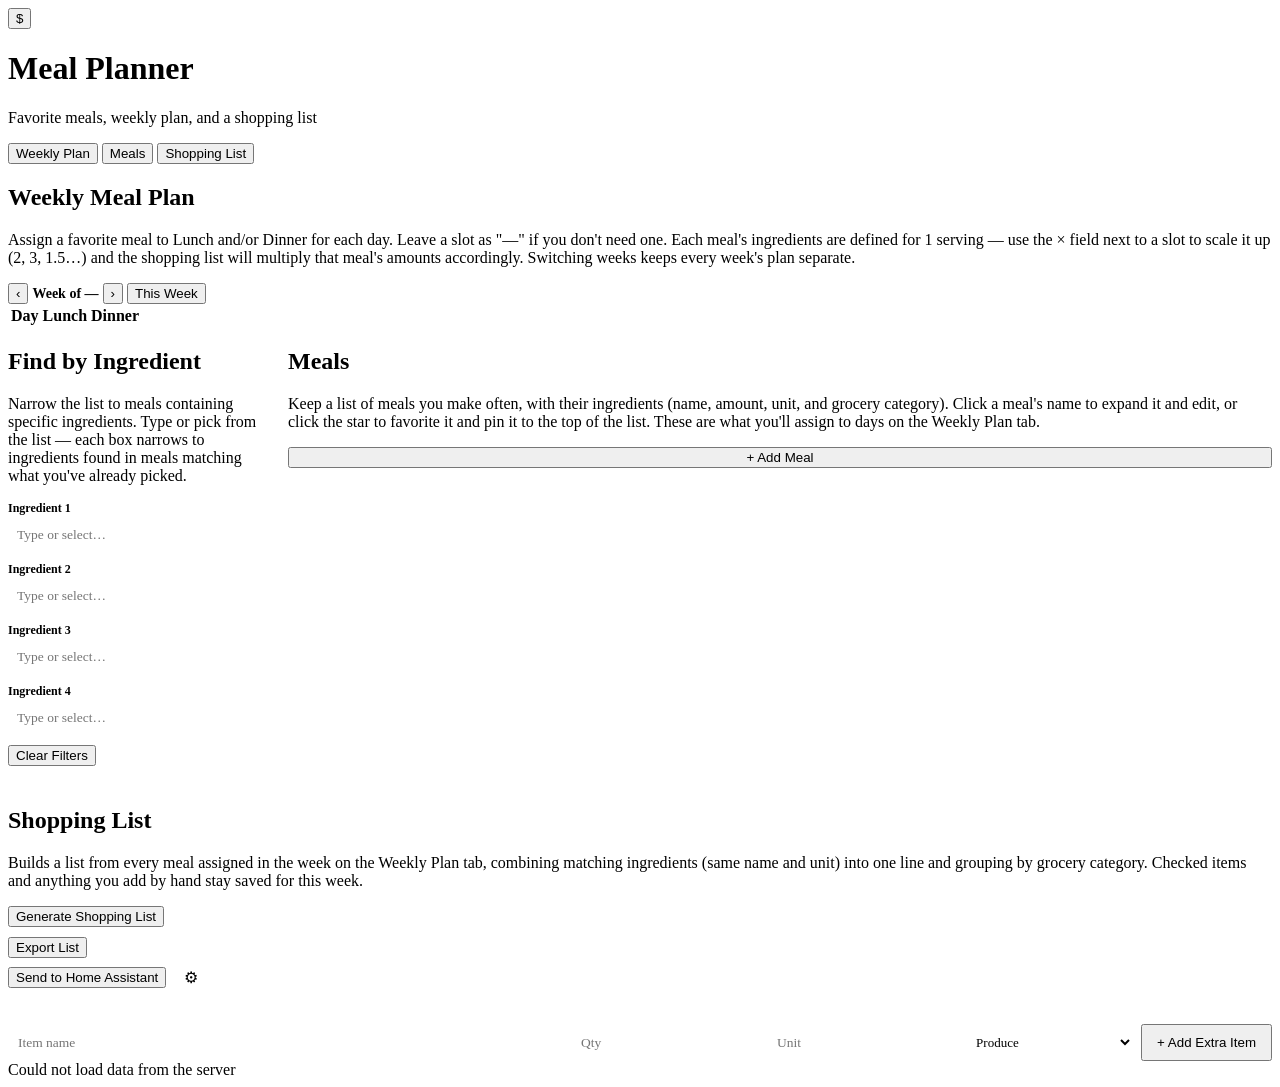
==== static/meals/index.html @ a9ba0d9b "Initial commit" ====
<!DOCTYPE html>
<html lang="en">
<head>
<meta charset="UTF-8">
<meta name="viewport" content="width=device-width, initial-scale=1.0">
<title>Meal Planner</title>
<script src="/theme.js"></script>
<link rel="stylesheet" href="/style.css">
<link rel="stylesheet" href="/nav.css">
<link rel="stylesheet" href="style.css">
</head>
<body data-page="meals">

<header class="app-header">
  <div class="header-inner">
    <div class="header-top-row">
      <div class="brand">
        <div class="nav-menu-wrap">
          <button type="button" class="brand-mark" id="nav-menu-trigger" aria-haspopup="true" aria-expanded="false" title="Switch section">$</button>
          <div class="nav-menu" id="nav-menu" hidden></div>
        </div>
        <div>
          <h1>Meal Planner</h1>
          <p class="brand-sub">Favorite meals, weekly plan, and a shopping list</p>
        </div>
      </div>
      <div class="nav-menu-wrap" id="meals-settings-wrap" hidden>
        <button type="button" class="brand-mark settings-gear-btn" id="meals-settings-trigger" aria-haspopup="true" aria-expanded="false" title="Recipe import options">&#9881;</button>
        <div class="nav-menu settings-menu" id="meals-settings-menu" hidden>
          <button type="button" class="settings-menu-item" id="menu-import-recipe-btn">
            <span class="nav-item-title">+ Import Recipe</span>
            <span class="nav-item-desc">Pull one recipe in from a URL, or paste ingredients by hand</span>
          </button>
          <button type="button" class="settings-menu-item" id="menu-import-all-themealdb-btn">
            <span class="nav-item-title">Import All from TheMealDB</span>
            <span class="nav-item-desc">Fetch TheMealDB's entire recipe database (300+ meals)</span>
          </button>
          <button type="button" class="settings-menu-item danger-item" id="menu-clear-all-meals-btn">
            <span class="nav-item-title">Clear All Meals</span>
            <span class="nav-item-desc">Remove every meal from your list &mdash; can't be undone</span>
          </button>
        </div>
      </div>
    </div>
    <nav class="tabs" id="tabs">
      <button class="tab-btn active" data-tab="plan">Weekly Plan</button>
      <button class="tab-btn" data-tab="meals">Meals</button>
      <button class="tab-btn" data-tab="shopping">Shopping List</button>
    </nav>
  </div>
</header>

<main class="app-main">

  <!-- WEEKLY MEAL PLAN -->
  <section class="panel active" id="panel-plan">
    <div class="card">
      <h2>Weekly Meal Plan</h2>
      <p class="card-hint">Assign a favorite meal to Lunch and/or Dinner for each day. Leave a slot as "&mdash;" if you don't need one. Each meal's ingredients are defined for 1 serving &mdash; use the &times; field next to a slot to scale it up (2, 3, 1.5&hellip;) and the shopping list will multiply that meal's amounts accordingly. Switching weeks keeps every week's plan separate.</p>

      <div class="month-bar" id="week-bar">
        <button type="button" id="week-prev" class="month-nav-btn" aria-label="Previous week">&lsaquo;</button>
        <span class="week-label" id="week-label">Week of &mdash;</span>
        <button type="button" id="week-next" class="month-nav-btn" aria-label="Next week">&rsaquo;</button>
        <button type="button" id="week-today" class="link-btn">This Week</button>
      </div>

      <table class="tracker-table plan-table" id="plan-table">
        <thead>
          <tr><th>Day</th><th>Lunch</th><th>Dinner</th></tr>
        </thead>
        <tbody id="plan-body"></tbody>
      </table>
    </div>
  </section>

  <!-- FAVORITE MEALS -->
  <section class="panel" id="panel-meals">
    <div class="meals-layout">
      <aside class="card meals-search-card">
        <h2>Find by Ingredient</h2>
        <p class="card-hint">Narrow the list to meals containing specific ingredients. Type or pick from the list &mdash; each box narrows to ingredients found in meals matching what you've already picked.</p>

        <div class="meal-search-row">
          <label for="meal-search-1">Ingredient 1</label>
          <input type="text" id="meal-search-1" list="meal-search-1-list" placeholder="Type or select…" autocomplete="off">
          <datalist id="meal-search-1-list"></datalist>
        </div>
        <div class="meal-search-row">
          <label for="meal-search-2">Ingredient 2</label>
          <input type="text" id="meal-search-2" list="meal-search-2-list" placeholder="Type or select…" autocomplete="off">
          <datalist id="meal-search-2-list"></datalist>
        </div>
        <div class="meal-search-row">
          <label for="meal-search-3">Ingredient 3</label>
          <input type="text" id="meal-search-3" list="meal-search-3-list" placeholder="Type or select…" autocomplete="off">
          <datalist id="meal-search-3-list"></datalist>
        </div>
        <div class="meal-search-row">
          <label for="meal-search-4">Ingredient 4</label>
          <input type="text" id="meal-search-4" list="meal-search-4-list" placeholder="Type or select…" autocomplete="off">
          <datalist id="meal-search-4-list"></datalist>
        </div>

        <button type="button" class="link-btn" id="meal-search-clear-btn">Clear Filters</button>
        <p class="field-note" id="meal-search-count-note"></p>
      </aside>

      <div class="card meals-main-card">
        <h2>Meals</h2>
        <p class="card-hint">Keep a list of meals you make often, with their ingredients (name, amount, unit, and grocery category). Click a meal's name to expand it and edit, or click the star to favorite it and pin it to the top of the list. These are what you'll assign to days on the Weekly Plan tab.</p>
        <div class="meals-toolbar-buttons">
          <button type="button" class="add-item-btn" id="add-meal-btn">+ Add Meal</button>
        </div>
        <p class="action-status" id="import-all-status"></p>
        <div id="meals-list"></div>
      </div>
    </div>
  </section>

  <!-- SHOPPING LIST -->
  <section class="panel" id="panel-shopping">
    <div class="card">
      <h2>Shopping List</h2>
      <p class="card-hint">Builds a list from every meal assigned in the week on the Weekly Plan tab, combining matching ingredients (same name and unit) into one line and grouping by grocery category. Checked items and anything you add by hand stay saved for this week.</p>

      <div class="stocks-actions">
        <button type="button" class="primary-btn" id="generate-list-btn">Generate Shopping List</button>
        <span class="action-status" id="shopping-status"></span>
      </div>

      <div class="stocks-actions shopping-export-actions">
        <button type="button" class="add-item-btn" id="export-list-btn">Export List</button>
        <div class="send-ha-wrap">
          <button type="button" class="add-item-btn" id="send-ha-btn">Send to Home Assistant</button>
          <button type="button" class="gear-btn" id="ha-settings-gear-btn" title="Home Assistant settings" aria-haspopup="dialog" aria-expanded="false">&#9881;</button>
        </div>
        <span class="action-status" id="export-status"></span>
      </div>

      <div id="shopping-list"></div>

      <div class="extra-item-form">
        <input type="text" id="extra-item-name" placeholder="Item name">
        <input type="text" id="extra-item-qty" placeholder="Qty" class="extra-item-qty-input">
        <input type="text" id="extra-item-unit" placeholder="Unit">
        <select id="extra-item-category"></select>
        <button type="button" class="add-item-btn" id="add-extra-item-btn">+ Add Extra Item</button>
      </div>
    </div>
  </section>

</main>

<div class="modal-overlay" id="import-overlay" hidden>
  <div class="modal-card import-modal-card" role="dialog" aria-modal="true" aria-labelledby="import-modal-title">
    <div class="modal-header">
      <h2 id="import-modal-title">Import a Recipe</h2>
      <button type="button" class="modal-close-btn" id="import-close-btn" aria-label="Close">&times;</button>
    </div>
    <p class="card-hint">Paste a recipe URL and click Fetch to pull its ingredients automatically. Works best with <a href="https://www.themealdb.com" target="_blank" rel="noopener">TheMealDB</a> &mdash; paste the URL of a specific meal page (looks like themealdb.com/meal/52772-some-recipe-name), not a search or browse page. Also works on other sites that publish structured recipe data, and on RecipeDB (cosylab.iiitd.edu.in/recipedb, less reliable). If a URL doesn't work, or you'd rather not use one, just paste the ingredient list yourself below. Either way, review and fix anything before adding it to your Favorite Meals.</p>

    <div class="form-row">
      <label for="import-url">Recipe URL (optional)</label>
      <div class="import-url-row">
        <input type="text" id="import-url" placeholder="https://example.com/recipe" autocomplete="off" spellcheck="false">
        <button type="button" class="add-item-btn" id="import-fetch-btn">Fetch from URL</button>
      </div>
    </div>

    <div class="form-row">
      <label for="import-meal-name">Meal Name</label>
      <input type="text" id="import-meal-name" placeholder="e.g. Spaghetti Bolognese">
    </div>

    <div class="form-row">
      <label for="import-servings">Servings in this recipe</label>
      <input type="number" id="import-servings" min="1" step="1" value="1">
      <p class="field-note">Amounts below are for the whole recipe &mdash; they'll be divided by <strong id="import-servings-echo">1</strong> and saved per serving, matching how your other meals work.</p>
    </div>

    <div class="form-row">
      <label for="import-ingredients-text">Ingredients (one per line)</label>
      <textarea id="import-ingredients-text" rows="6" placeholder="2 cups flour&#10;1 tsp salt&#10;3 large eggs"></textarea>
      <button type="button" class="add-item-btn" id="import-parse-btn">Parse Ingredients</button>
    </div>

    <div class="ingredient-labels">
      <span>Ingredient</span><span>Qty</span><span>Unit</span><span>Category</span><span></span>
    </div>
    <div id="import-ingredients-list"></div>
    <button type="button" class="add-item-btn" id="import-add-row-btn">+ Add Row</button>

    <div class="form-row">
      <label for="import-instructions">Instructions (optional)</label>
      <textarea id="import-instructions" rows="6" placeholder="Fetched automatically when available - review and edit before adding."></textarea>
    </div>

    <div class="modal-actions">
      <button type="button" class="primary-btn" id="import-commit-btn">Add to Meals</button>
      <button type="button" class="link-btn" id="import-cancel-btn">Cancel</button>
      <span class="action-status" id="import-status"></span>
    </div>
  </div>
</div>

<div class="modal-overlay" id="export-overlay" hidden>
  <div class="modal-card" role="dialog" aria-modal="true" aria-labelledby="export-modal-title">
    <div class="modal-header">
      <h2 id="export-modal-title">Export Shopping List</h2>
      <button type="button" class="modal-close-btn" id="export-close-btn" aria-label="Close">&times;</button>
    </div>
    <p class="card-hint">Everything still unchecked on this week's list, one item per line &mdash; select all and copy, or download it as a text file to paste into Home Assistant's Shopping List (or anywhere else).</p>
    <div class="form-row">
      <textarea id="export-text" rows="12" readonly></textarea>
    </div>
    <div class="modal-actions">
      <button type="button" class="primary-btn" id="export-download-btn">Download as .txt</button>
      <button type="button" class="link-btn" id="export-close-btn-2">Close</button>
    </div>
  </div>
</div>

<div class="modal-overlay" id="ha-settings-overlay" hidden>
  <div class="modal-card" role="dialog" aria-modal="true" aria-labelledby="ha-settings-title">
    <div class="modal-header">
      <h2 id="ha-settings-title">Home Assistant Settings</h2>
      <button type="button" class="modal-close-btn" id="ha-settings-close-btn" aria-label="Close">&times;</button>
    </div>
    <p class="card-hint" id="ha-settings-current">Loading current settings&hellip;</p>
    <div class="form-row">
      <label for="ha-base-url">Home Assistant URL</label>
      <input type="text" id="ha-base-url" autocomplete="off" spellcheck="false" placeholder="http://homeassistant.local:8123">
    </div>
    <div class="form-row">
      <label for="ha-token">Long-Lived Access Token</label>
      <input type="password" id="ha-token" autocomplete="off" spellcheck="false" placeholder="Leave blank to keep current token">
      <p class="field-note">Create one in Home Assistant: click your profile (bottom left) &rarr; Security tab &rarr; Long-Lived Access Tokens &rarr; Create Token.</p>
    </div>
    <div class="form-row">
      <label for="ha-todo-entity">Shopping List Entity</label>
      <input type="text" id="ha-todo-entity" autocomplete="off" spellcheck="false" placeholder="todo.shopping_list">
      <p class="field-note">The to-do list to fill in - check Settings &rarr; Devices &amp; Services &rarr; Entities in Home Assistant if you're not sure of the exact id.</p>
    </div>
    <div class="modal-actions">
      <button type="button" class="primary-btn" id="ha-settings-save-btn">Save &amp; Test</button>
      <span class="action-status" id="ha-settings-status"></span>
    </div>
  </div>
</div>

<footer class="app-footer">
  <span id="save-status">Ready</span>
</footer>

<script src="/nav.js"></script>
<script src="app.js"></script>
</body>
</html>
---- static/meals/style.css ----
/* Meal Planner page - small additions on top of the shared /style.css
   design system (cards, tables, buttons, .account-field-label, etc.). */

.card-hint a {
  color: var(--accent-dark);
  font-weight: 600;
}

/* Header top row + settings gear/menu: see shared /style.css - used here
   and on the Budget page. */

/* Shopping list export / Send to Home Assistant */

.shopping-export-actions {
  margin-top: 10px;
  flex-wrap: wrap;
}

.send-ha-wrap {
  display: flex;
  align-items: center;
  gap: 6px;
}

.gear-btn {
  width: 38px;
  height: 38px;
  border-radius: 8px;
  border: 1px solid var(--slate-200);
  background: var(--paper);
  color: var(--slate-600);
  font-size: 16px;
  cursor: pointer;
  display: flex;
  align-items: center;
  justify-content: center;
  font-family: inherit;
  flex-shrink: 0;
}

.gear-btn:hover {
  background: var(--white);
  color: var(--navy-950);
}

#export-text {
  font-family: ui-monospace, "SFMono-Regular", Consolas, monospace;
  font-size: 13px;
}

.meals-toolbar-buttons {
  display: flex;
  gap: 10px;
  flex-wrap: wrap;
}

.meals-toolbar-buttons .add-item-btn {
  width: auto;
  flex: 1 1 200px;
}

.week-label {
  font-size: 14px;
  font-weight: 650;
  color: var(--navy-950);
  min-width: 200px;
  text-align: center;
}

/* Weekly plan table */

.plan-table td { vertical-align: middle; }

.plan-day-label {
  font-weight: 650;
  color: var(--navy-950);
  white-space: nowrap;
}

.plan-slot {
  display: flex;
  align-items: center;
  gap: 6px;
}

.plan-slot select {
  border: 1px solid var(--slate-200);
  border-radius: 6px;
  background: var(--paper);
  padding: 7px 9px;
  font-size: 13.5px;
  font-family: inherit;
  color: var(--navy-950);
  width: 100%;
  max-width: 220px;
}

.plan-slot select:hover,
.plan-slot select:focus {
  border-color: var(--slate-200);
  background: var(--white);
}

.servings-wrap {
  display: flex;
  align-items: center;
  gap: 3px;
  flex-shrink: 0;
}

.servings-wrap span {
  font-size: 12px;
  color: var(--slate-400);
  font-weight: 650;
}

.servings-input {
  border: 1px solid var(--slate-200);
  border-radius: 6px;
  background: var(--paper);
  padding: 7px 6px;
  font-size: 13px;
  font-family: inherit;
  color: var(--navy-950);
  width: 52px;
  text-align: center;
}

.servings-input:hover,
.servings-input:focus {
  border-color: var(--slate-200);
  background: var(--white);
}

/* Favorite meals list */

.meal-card {
  background: var(--white);
  border: 1px solid var(--slate-200);
  border-radius: var(--radius);
  box-shadow: var(--shadow);
  margin-bottom: 10px;
  padding: 8px 20px;
}

.meal-card.expanded {
  margin-bottom: 16px;
  padding: 16px 20px;
}

.meal-card-header {
  display: flex;
  align-items: center;
  gap: 10px;
}

.meal-card.expanded .meal-card-header {
  margin-bottom: 14px;
}

.meal-name-toggle {
  flex: 1 1 auto;
  text-align: left;
  border: none;
  background: transparent;
  padding: 4px 2px;
  font-size: 14.5px;
  font-weight: 650;
  color: var(--navy-950);
  font-family: inherit;
  cursor: pointer;
}

.meal-name-toggle:hover { color: var(--accent-dark); }

.meal-ingredient-count {
  font-size: 12px;
  color: var(--slate-400);
  white-space: nowrap;
  flex-shrink: 0;
}

.meal-field-row {
  display: flex;
  flex-direction: column;
  gap: 5px;
  margin-bottom: 14px;
  max-width: 420px;
}

.meal-field-row input[type="text"] {
  border: 1px solid var(--slate-200);
  border-radius: 6px;
  background: var(--paper);
  padding: 8px 10px;
  font-size: 13.5px;
  font-family: inherit;
  color: var(--navy-950);
}

.meal-field-row textarea {
  border: 1px solid var(--slate-200);
  border-radius: 6px;
  background: var(--paper);
  padding: 9px 11px;
  font-size: 13.5px;
  font-family: inherit;
  color: var(--navy-950);
  resize: vertical;
}

.meal-field-row input[type="text"]:hover,
.meal-field-row input[type="text"]:focus,
.meal-field-row textarea:hover,
.meal-field-row textarea:focus {
  border-color: var(--slate-200);
  background: var(--white);
}

.ingredient-labels {
  display: grid;
  grid-template-columns: 1fr 80px 110px 160px 30px;
  gap: 8px;
  padding: 0 0 4px 0;
}

.ingredient-labels span {
  font-size: 10.5px;
  text-transform: uppercase;
  letter-spacing: 0.03em;
  color: var(--slate-400);
  font-weight: 650;
}

.ingredients-list {
  display: flex;
  flex-direction: column;
  gap: 6px;
  margin-bottom: 10px;
}

.ingredient-row {
  display: grid;
  grid-template-columns: 1fr 80px 110px 160px 30px;
  gap: 8px;
  align-items: center;
}

.ingredient-row input[type="text"],
.ingredient-row input[type="number"] {
  border: 1px solid var(--slate-200);
  border-radius: 6px;
  background: var(--paper);
  padding: 7px 9px;
  font-size: 13.5px;
  font-family: inherit;
  color: var(--navy-950);
  width: 100%;
}

.ingredient-row input[type="text"]:hover,
.ingredient-row input[type="text"]:focus,
.ingredient-row input[type="number"]:hover,
.ingredient-row input[type="number"]:focus {
  border-color: var(--slate-200);
  background: var(--white);
}

.ingredient-row select {
  border: 1px solid var(--slate-200);
  border-radius: 6px;
  background: var(--paper);
  padding: 7px 9px;
  font-size: 13px;
  font-family: inherit;
  color: var(--navy-950);
  width: 100%;
}

/* Shopping list */

.shopping-group { margin-bottom: 16px; }

.shopping-group h3 {
  font-size: 12px;
  text-transform: uppercase;
  letter-spacing: 0.03em;
  color: var(--slate-400);
  font-weight: 700;
  margin-bottom: 6px;
  padding-bottom: 4px;
  border-bottom: 1px solid var(--slate-100);
}

.shopping-line-row {
  display: flex;
  align-items: center;
  gap: 10px;
  padding: 6px 2px;
}

.shopping-line-row input[type="checkbox"] {
  width: 17px;
  height: 17px;
  flex-shrink: 0;
}

.shopping-line-text {
  flex: 1 1 auto;
  font-size: 13.5px;
  color: var(--navy-950);
}

.shopping-line-row.checked .shopping-line-text {
  color: var(--slate-400);
  text-decoration: line-through;
}

.shopping-line-meals {
  display: block;
  font-size: 11.5px;
  color: var(--slate-400);
  font-weight: 500;
}

.shopping-line-row .remove-item-btn {
  flex-shrink: 0;
}

.extra-item-form {
  display: flex;
  flex-wrap: wrap;
  align-items: center;
  gap: 8px;
  margin-top: 14px;
  padding-top: 14px;
  border-top: 1px solid var(--slate-100);
}

.extra-item-form input[type="text"] {
  border: 1px solid var(--slate-200);
  border-radius: 6px;
  background: var(--paper);
  padding: 8px 10px;
  font-size: 13.5px;
  font-family: inherit;
  color: var(--navy-950);
}

.extra-item-form input[type="text"]:hover,
.extra-item-form input[type="text"]:focus {
  border-color: var(--slate-200);
  background: var(--white);
}

#extra-item-name { flex: 1 1 200px; }
.extra-item-qty-input { flex: 0 1 70px; }
#extra-item-unit { flex: 0 1 110px; }

.extra-item-form select {
  border: 1px solid var(--slate-200);
  border-radius: 6px;
  background: var(--paper);
  padding: 8px 9px;
  font-size: 13px;
  font-family: inherit;
  color: var(--navy-950);
  flex: 0 1 170px;
}

.extra-item-form .add-item-btn {
  margin-top: 0;
  width: auto;
  white-space: nowrap;
  padding: 9px 14px;
  flex: 0 0 auto;
}

/* Modal (shared .modal-overlay/.modal-card/.modal-header/.modal-close-btn
   come from /style.css - this just adds the Import Recipe modal's own
   layout on top). */

.modal-card.import-modal-card {
  max-width: 700px;
}

.form-row input[type="text"] {
  border: 1px solid var(--slate-200);
  border-radius: 8px;
  background: var(--paper);
  padding: 10px 12px;
  font-size: 14px;
  width: 100%;
  font-family: inherit;
  color: var(--navy-950);
}

.form-row textarea {
  border: 1px solid var(--slate-200);
  border-radius: 8px;
  background: var(--paper);
  padding: 10px 12px;
  font-size: 13.5px;
  width: 100%;
  font-family: inherit;
  color: var(--navy-950);
  resize: vertical;
  margin-bottom: 10px;
}

.form-row input[type="text"]:hover,
.form-row input[type="text"]:focus,
.form-row textarea:hover,
.form-row textarea:focus {
  border-color: var(--slate-200);
  background: var(--white);
}

.import-url-row {
  display: flex;
  gap: 8px;
}

.import-url-row input[type="text"] { flex: 1 1 auto; }

.import-url-row .add-item-btn {
  width: auto;
  white-space: nowrap;
  margin-top: 0;
  flex: 0 0 auto;
}

#import-ingredients-list {
  margin-bottom: 10px;
}

.import-modal-card .modal-actions {
  display: flex;
  align-items: center;
  gap: 12px;
  margin-top: 16px;
  padding-top: 14px;
  border-top: 1px solid var(--slate-100);
}

/* Danger item inside the settings gear menu (Clear All Meals) */

.settings-menu-item.danger-item .nav-item-title {
  color: var(--red);
}

/* Meals tab: ingredient search sidebar + main list, side by side */

.meals-layout {
  display: grid;
  grid-template-columns: 260px 1fr;
  gap: 20px;
  align-items: start;
}

.meals-search-card {
  position: sticky;
  top: 16px;
}

.meal-search-row {
  margin-bottom: 12px;
}

.meal-search-row label {
  display: block;
  font-size: 12px;
  font-weight: 650;
  color: var(--slate-600);
  margin-bottom: 4px;
}

.meal-search-row input[type="text"] {
  width: 100%;
  border: 1px solid var(--slate-200);
  border-radius: 6px;
  background: var(--paper);
  padding: 7px 9px;
  font-size: 13.5px;
  font-family: inherit;
  color: var(--navy-950);
}

.meal-search-row input[type="text"]:focus {
  border-color: var(--slate-200);
  background: var(--white);
}

#meal-search-clear-btn {
  margin-bottom: 6px;
}

@media (max-width: 880px) {
  .meals-layout { grid-template-columns: 1fr; }
  .meals-search-card { position: static; }
}
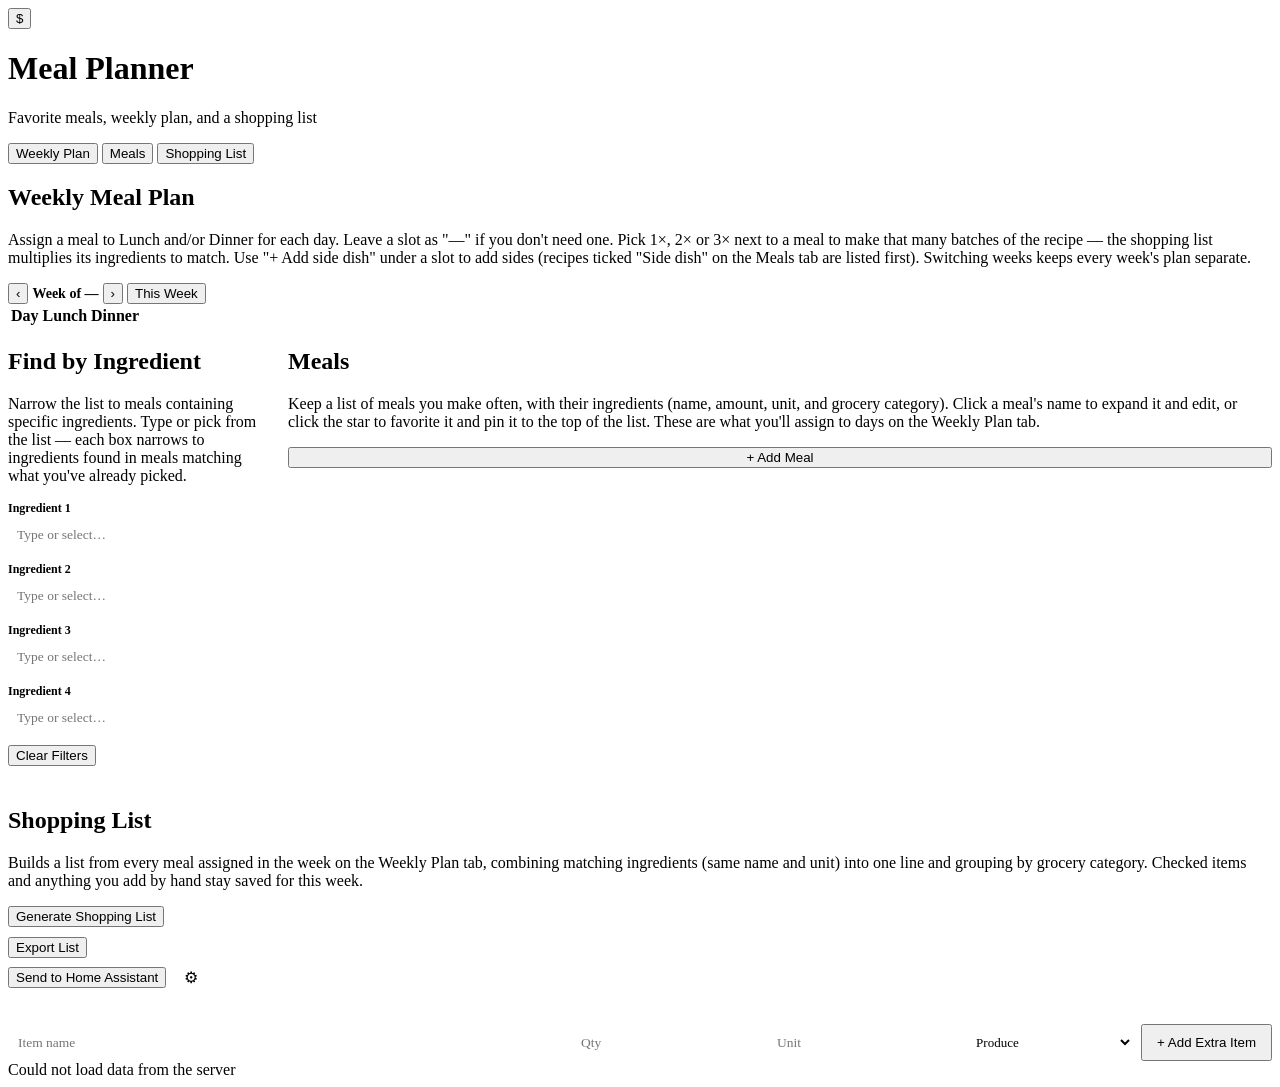
==== commit 9d3dd866: "Sync homebudget site from local copy Adds the Home/Car Maintenance section and the Sync to GitHub sc" ====
--- a/static/meals/index.html
+++ b/static/meals/index.html
@@ -56,7 +56,7 @@
   <section class="panel active" id="panel-plan">
     <div class="card">
       <h2>Weekly Meal Plan</h2>
-      <p class="card-hint">Assign a favorite meal to Lunch and/or Dinner for each day. Leave a slot as "&mdash;" if you don't need one. Each meal's ingredients are defined for 1 serving &mdash; use the &times; field next to a slot to scale it up (2, 3, 1.5&hellip;) and the shopping list will multiply that meal's amounts accordingly. Switching weeks keeps every week's plan separate.</p>
+      <p class="card-hint">Assign a meal to Lunch and/or Dinner for each day. Leave a slot as "&mdash;" if you don't need one. Pick 1&times;, 2&times; or 3&times; next to a meal to make that many batches of the recipe &mdash; the shopping list multiplies its ingredients to match. Use "+ Add side dish" under a slot to add sides (recipes ticked "Side dish" on the Meals tab are listed first). Switching weeks keeps every week's plan separate.</p>
 
       <div class="month-bar" id="week-bar">
         <button type="button" id="week-prev" class="month-nav-btn" aria-label="Previous week">&lsaquo;</button>
--- a/static/meals/style.css
+++ b/static/meals/style.css
@@ -69,7 +69,66 @@
 
 /* Weekly plan table */
 
-.plan-table td { vertical-align: middle; }
+.plan-table td { vertical-align: top; }
+
+.plan-slot { flex-direction: column; align-items: stretch !important; }
+
+.plan-slot-row {
+  display: flex;
+  align-items: center;
+  gap: 6px;
+}
+
+.plan-side-row { padding-left: 4px; }
+.plan-side-row select:first-of-type { flex: 1 1 auto; }
+
+.side-tag {
+  font-size: 10.5px;
+  font-weight: 700;
+  text-transform: uppercase;
+  letter-spacing: 0.04em;
+  color: var(--slate-400);
+  flex-shrink: 0;
+}
+
+.mult-select {
+  border: 1px solid var(--slate-200);
+  border-radius: 6px;
+  background: var(--paper);
+  padding: 6px 4px;
+  font-size: 13px;
+  font-family: inherit;
+  color: var(--navy-950);
+  width: 58px !important;
+  flex-shrink: 0;
+}
+
+.plan-slot select.add-side-select {
+  border-style: dashed;
+  background: transparent;
+  color: var(--slate-600);
+  font-size: 12.5px;
+  padding: 5px 8px;
+  max-width: 220px;
+}
+
+/* "Side dish" checkbox on each recipe */
+.side-dish-toggle {
+  display: inline-flex;
+  align-items: center;
+  gap: 5px;
+  font-size: 12px;
+  font-weight: 650;
+  color: var(--slate-400);
+  white-space: nowrap;
+  flex-shrink: 0;
+  cursor: pointer;
+  padding: 3px 8px;
+  border: 1px solid var(--slate-200);
+  border-radius: 6px;
+}
+.side-dish-toggle input { width: 14px; height: 14px; margin: 0; }
+.side-dish-toggle.on { color: var(--accent-dark); border-color: var(--accent); }
 
 .plan-day-label {
   font-weight: 650;
@@ -107,6 +166,8 @@
   gap: 3px;
   flex-shrink: 0;
 }
+
+.servings-wrap[hidden] { display: none; }
 
 .servings-wrap span {
   font-size: 12px;
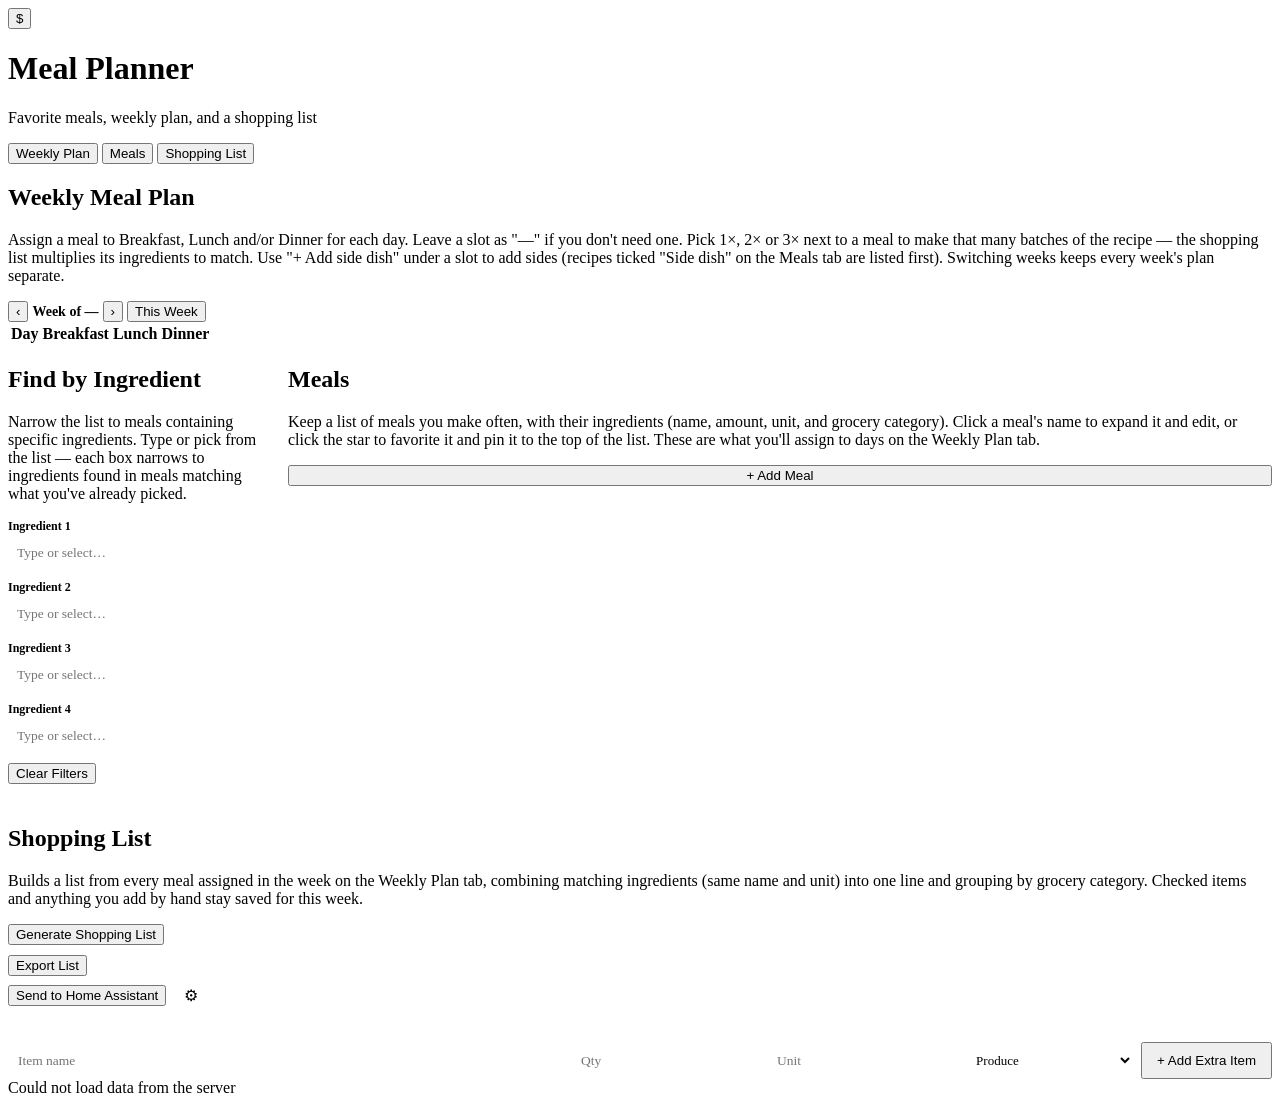
==== commit 49a705d6: "Meal planner: add a Breakfast slot and update meal data Weekly plan now has Breakfast alongside Lunc" ====
--- a/static/meals/index.html
+++ b/static/meals/index.html
@@ -56,7 +56,7 @@
   <section class="panel active" id="panel-plan">
     <div class="card">
       <h2>Weekly Meal Plan</h2>
-      <p class="card-hint">Assign a meal to Lunch and/or Dinner for each day. Leave a slot as "&mdash;" if you don't need one. Pick 1&times;, 2&times; or 3&times; next to a meal to make that many batches of the recipe &mdash; the shopping list multiplies its ingredients to match. Use "+ Add side dish" under a slot to add sides (recipes ticked "Side dish" on the Meals tab are listed first). Switching weeks keeps every week's plan separate.</p>
+      <p class="card-hint">Assign a meal to Breakfast, Lunch and/or Dinner for each day. Leave a slot as "&mdash;" if you don't need one. Pick 1&times;, 2&times; or 3&times; next to a meal to make that many batches of the recipe &mdash; the shopping list multiplies its ingredients to match. Use "+ Add side dish" under a slot to add sides (recipes ticked "Side dish" on the Meals tab are listed first). Switching weeks keeps every week's plan separate.</p>
 
       <div class="month-bar" id="week-bar">
         <button type="button" id="week-prev" class="month-nav-btn" aria-label="Previous week">&lsaquo;</button>
@@ -67,7 +67,7 @@
 
       <table class="tracker-table plan-table" id="plan-table">
         <thead>
-          <tr><th>Day</th><th>Lunch</th><th>Dinner</th></tr>
+          <tr><th>Day</th><th>Breakfast</th><th>Lunch</th><th>Dinner</th></tr>
         </thead>
         <tbody id="plan-body"></tbody>
       </table>
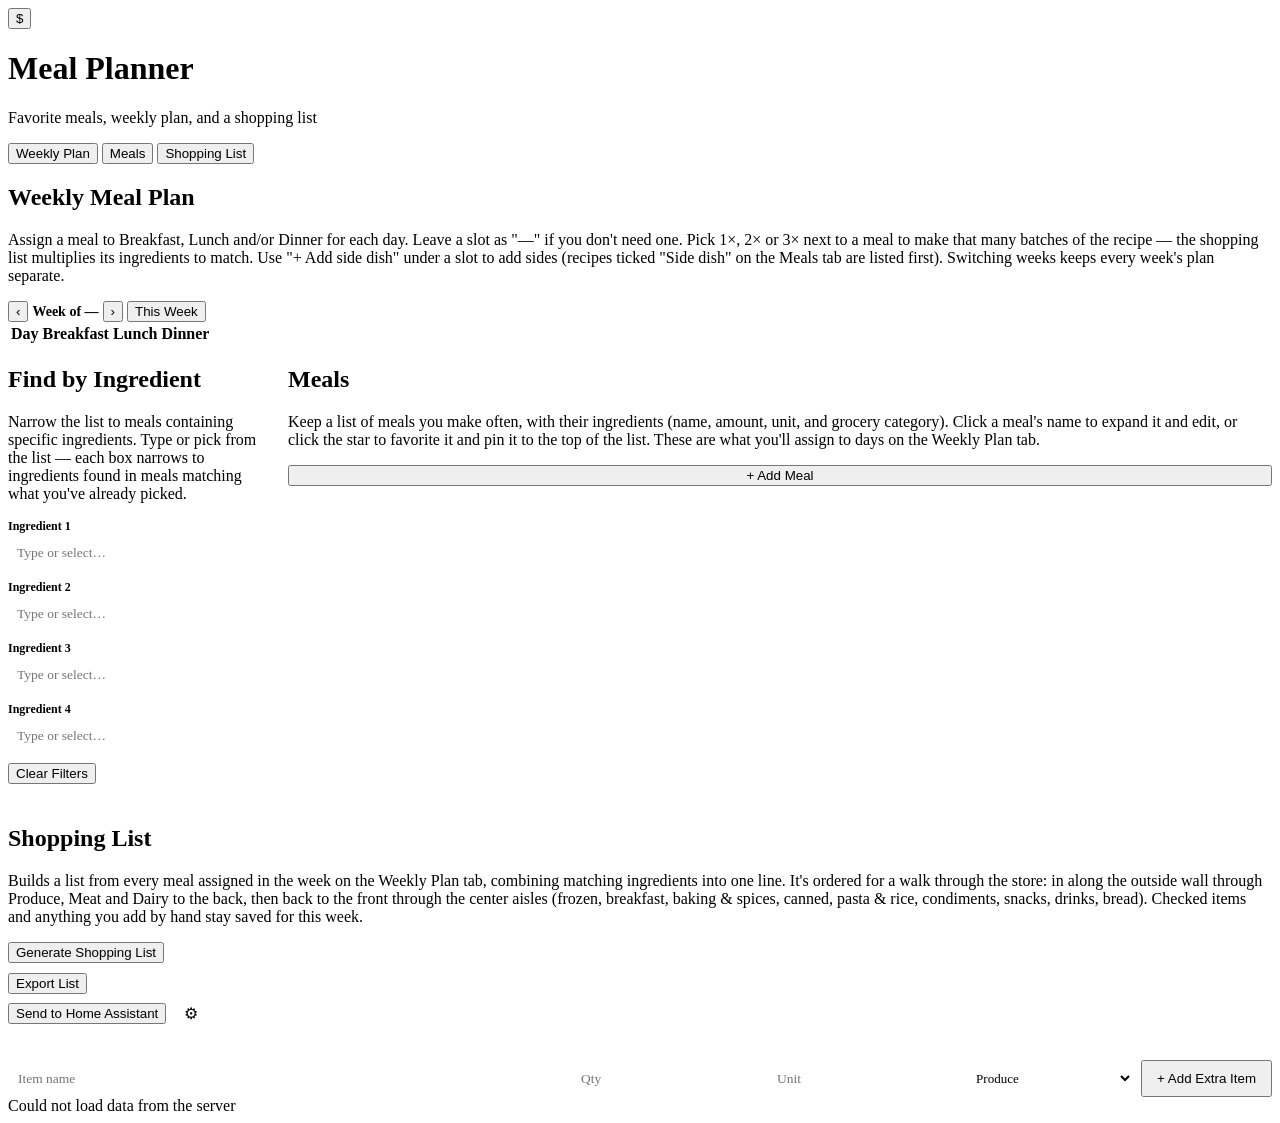
==== commit d31a8e64: "Home Assistant sidebar support and install-from-GitHub; store-walk shopping list - Add repository.ya" ====
--- a/static/meals/index.html
+++ b/static/meals/index.html
@@ -122,7 +122,7 @@
   <section class="panel" id="panel-shopping">
     <div class="card">
       <h2>Shopping List</h2>
-      <p class="card-hint">Builds a list from every meal assigned in the week on the Weekly Plan tab, combining matching ingredients (same name and unit) into one line and grouping by grocery category. Checked items and anything you add by hand stay saved for this week.</p>
+      <p class="card-hint">Builds a list from every meal assigned in the week on the Weekly Plan tab, combining matching ingredients into one line. It's ordered for a walk through the store: in along the outside wall through Produce, Meat and Dairy to the back, then back to the front through the center aisles (frozen, breakfast, baking &amp; spices, canned, pasta &amp; rice, condiments, snacks, drinks, bread). Checked items and anything you add by hand stay saved for this week.</p>
 
       <div class="stocks-actions">
         <button type="button" class="primary-btn" id="generate-list-btn">Generate Shopping List</button>
